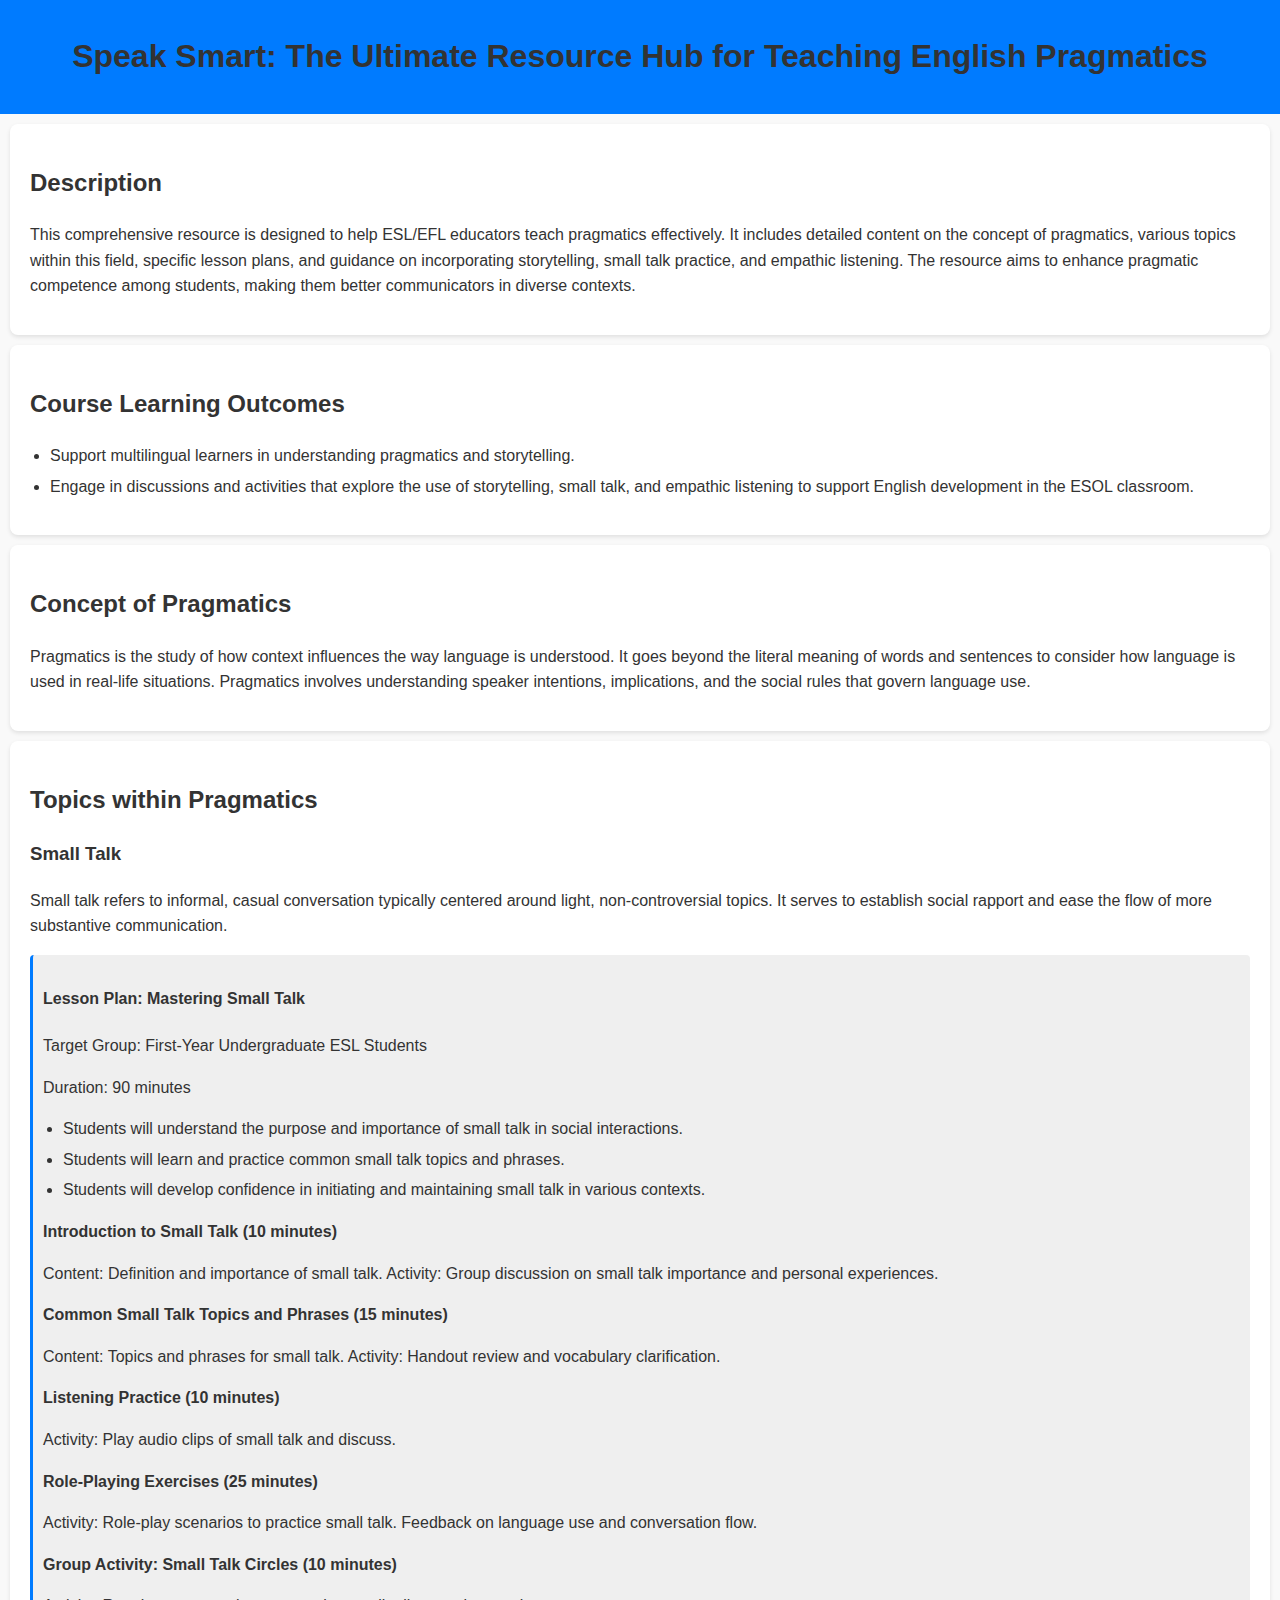
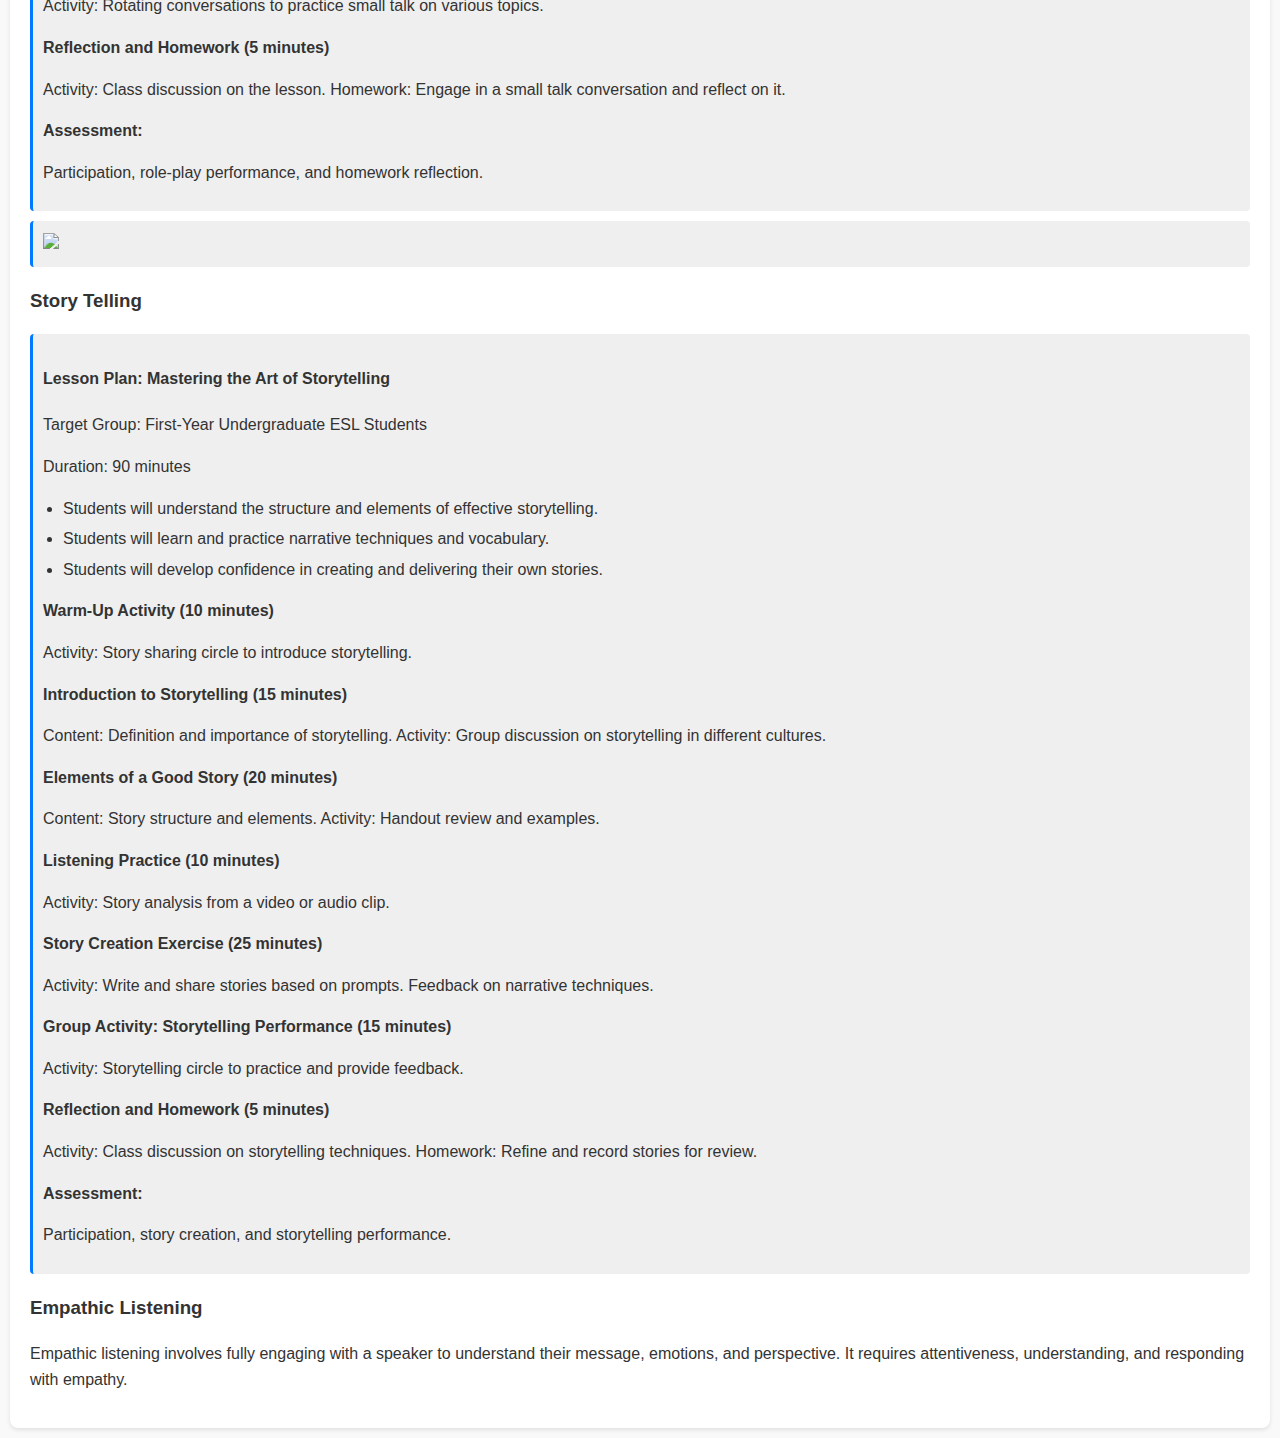
==== index.html @ 967f2929 "Add files via upload" ====
<!DOCTYPE html>
<html lang="en">
<head>
    <meta charset="UTF-8">
    <meta name="viewport" content="width=device-width, initial-scale=1.0">
    <title>Speak Smart: Teaching English Pragmatics</title>
    <style>
        body {
            font-family: 'Arial', sans-serif;
            background-color: #f9f9f9;
            color: #333;
            line-height: 1.6;
            margin: 0;
            padding: 0;
        }
        header {
            background-color: #007BFF;
            color: white;
            padding: 10px 20px;
            text-align: center;
        }
        h1, h2, h3 {
            color: #333;
        }
        section {
            padding: 20px;
            margin: 10px;
            background: white;
            border-radius: 8px;
            box-shadow: 0 2px 4px rgba(0,0,0,0.1);
        }
        ul {
            padding-left: 20px;
        }
        li {
            margin-bottom: 5px;
        }
        footer {
            text-align: center;
            padding: 20px 10px;
            background-color: #2c3e50;
            color: white;
            position: fixed;
            left: 0;
            bottom: 0;
            width: 100%;
        }
        div {
            margin-top: 10px;
            padding: 10px;
            background: #EFEFEF;
            border-left: 3px solid #007BFF;
            border-radius: 4px;
        }
    </style>
</head>
<body>
    <header>
        <h1>Speak Smart: The Ultimate Resource Hub for Teaching English Pragmatics</h1>
    </header>
    <section id="introduction">
        <h2>Description</h2>
        <p>This comprehensive resource is designed to help ESL/EFL educators teach pragmatics effectively. It includes detailed content on the concept of pragmatics, various topics within this field, specific lesson plans, and guidance on incorporating storytelling, small talk practice, and empathic listening. The resource aims to enhance pragmatic competence among students, making them better communicators in diverse contexts.</p>
    </section>
    <section id="learning-outcomes">
        <h2>Course Learning Outcomes</h2>
        <ul>
            <li>Support multilingual learners in understanding pragmatics and storytelling.</li>
            <li>Engage in discussions and activities that explore the use of storytelling, small talk, and empathic listening to support English development in the ESOL classroom.</li>
        </ul>
    </section>
    <section id="pragmatics">
        <h2>Concept of Pragmatics</h2>
        <p>Pragmatics is the study of how context influences the way language is understood. It goes beyond the literal meaning of words and sentences to consider how language is used in real-life situations. Pragmatics involves understanding speaker intentions, implications, and the social rules that govern language use.</p>
    </section>
    <section id="topics">
        <h2>Topics within Pragmatics</h2>
        <article id="small-talk">
            <h3>Small Talk</h3>
            <p>Small talk refers to informal, casual conversation typically centered around light, non-controversial topics. It serves to establish social rapport and ease the flow of more substantive communication.</p>
            <div>
                <h4>Lesson Plan: Mastering Small Talk</h4>
                <p>Target Group: First-Year Undergraduate ESL Students</p>
                <p>Duration: 90 minutes</p>
                <ul>
                    <li>Students will understand the purpose and importance of small talk in social interactions.</li>
                    <li>Students will learn and practice common small talk topics and phrases.</li>
                    <li>Students will develop confidence in initiating and maintaining small talk in various contexts.</li>
                </ul>
                <p><strong>Introduction to Small Talk (10 minutes)</strong></p>
                <p>Content: Definition and importance of small talk. Activity: Group discussion on small talk importance and personal experiences.</p>
                <p><strong>Common Small Talk Topics and Phrases (15 minutes)</strong></p>
                <p>Content: Topics and phrases for small talk. Activity: Handout review and vocabulary clarification.</p>
                <p><strong>Listening Practice (10 minutes)</strong></p>
                <p>Activity: Play audio clips of small talk and discuss.</p>
                <p><strong>Role-Playing Exercises (25 minutes)</strong></p>
                <p>Activity: Role-play scenarios to practice small talk. Feedback on language use and conversation flow.</p>
                <p><strong>Group Activity: Small Talk Circles (10 minutes)</strong></p>
                <p>Activity: Rotating conversations to practice small talk on various topics.</p>
                <p><strong>Reflection and Homework (5 minutes)</strong></p
                <p>Activity: Class discussion on the lesson. Homework: Engage in a small talk conversation and reflect on it.</p>
                <p><strong>Assessment:</strong></p>
                <p>Participation, role-play performance, and homework reflection.</p>
            </div>
            <div>
                <img src = "small-talk-tips.png">
            </div>
        </article>
        <article id="story-telling">
            <h3>Story Telling</h3>
            <div>
                <h4>Lesson Plan: Mastering the Art of Storytelling</h4>
                <p>Target Group: First-Year Undergraduate ESL Students</p>
                <p>Duration: 90 minutes</p>
                <ul>
                    <li>Students will understand the structure and elements of effective storytelling.</li>
                    <li>Students will learn and practice narrative techniques and vocabulary.</li>
                    <li>Students will develop confidence in creating and delivering their own stories.</li>
                </ul>
                <p><strong>Warm-Up Activity (10 minutes)</strong></p>
                <p>Activity: Story sharing circle to introduce storytelling.</p>
                <p><strong>Introduction to Storytelling (15 minutes)</strong></p>
                <p>Content: Definition and importance of storytelling. Activity: Group discussion on storytelling in different cultures.</p>
                <p><strong>Elements of a Good Story (20 minutes)</strong></p>
                <p>Content: Story structure and elements. Activity: Handout review and examples.</p>
                <p><strong>Listening Practice (10 minutes)</strong></p>
                <p>Activity: Story analysis from a video or audio clip.</p>
                <p><strong>Story Creation Exercise (25 minutes)</strong></p>
                <p>Activity: Write and share stories based on prompts. Feedback on narrative techniques.</p>
                <p><strong>Group Activity: Storytelling Performance (15 minutes)</strong></p>
                <p>Activity: Storytelling circle to practice and provide feedback.</p>
                <p><strong>Reflection and Homework (5 minutes)</strong></p
                <p>Activity: Class discussion on storytelling techniques. Homework: Refine and record stories for review.</p>
                <p><strong>Assessment:</strong></p>
                <p>Participation, story creation, and storytelling performance.</p>
            </div>
        </article>
        <article id="empathic-listening">
            <h3>Empathic Listening</h3>
            <p>Empathic listening involves fully engaging with a speaker to understand their message, emotions, and perspective. It requires attentiveness, understanding, and responding with empathy.</p>
        </article>
    </section>
    
</body>
</html>
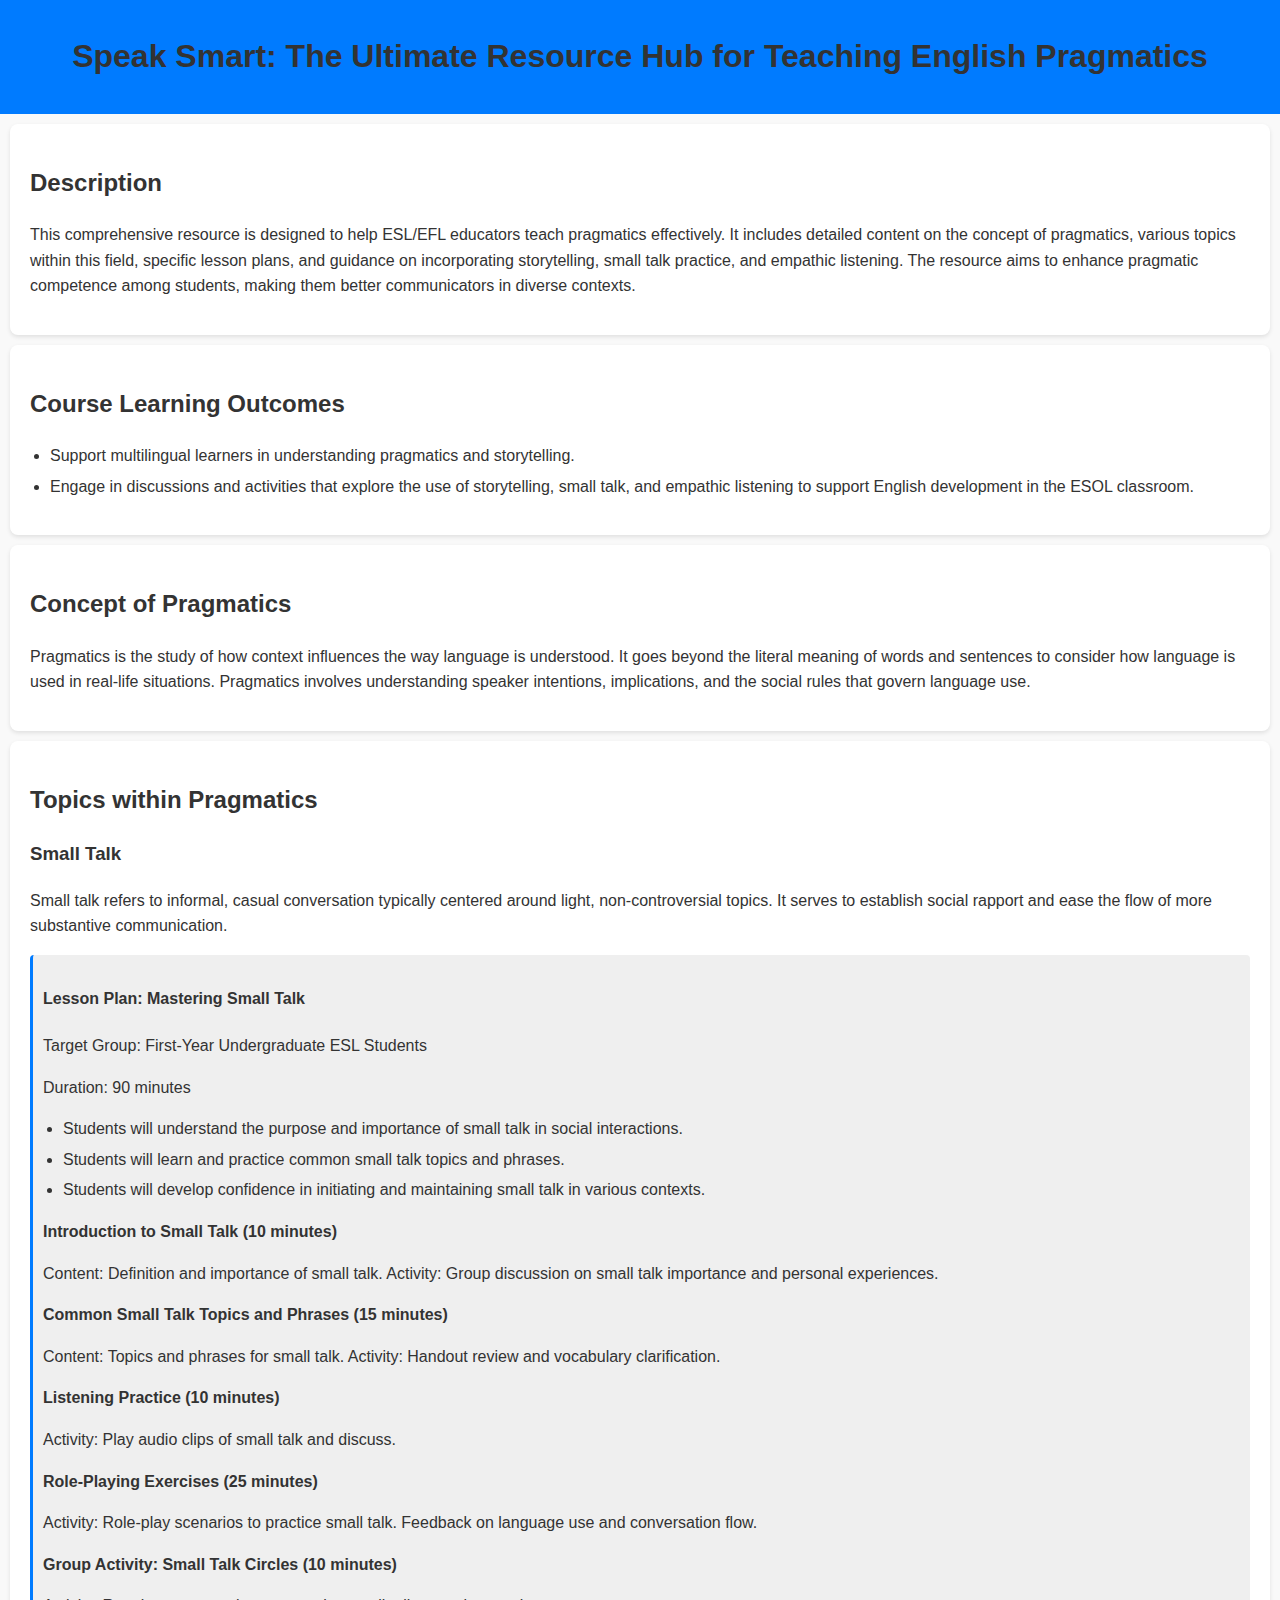
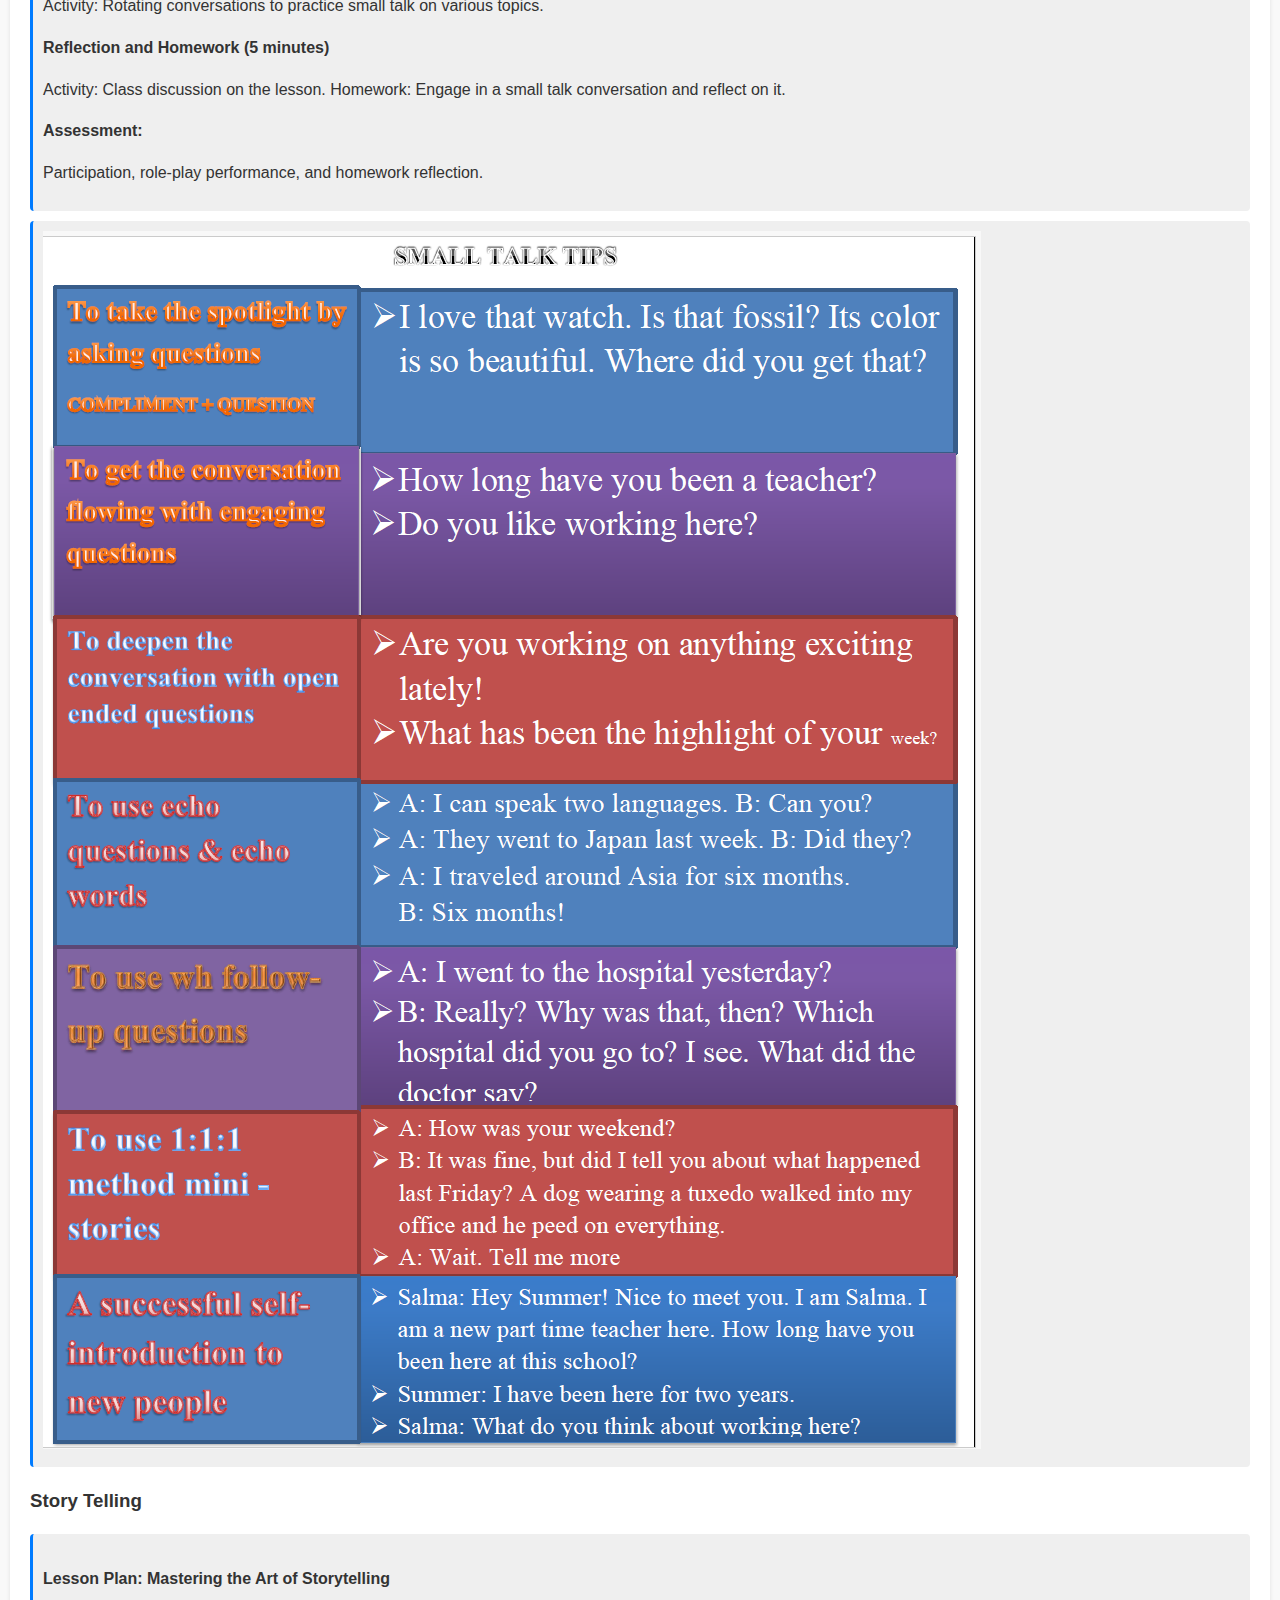
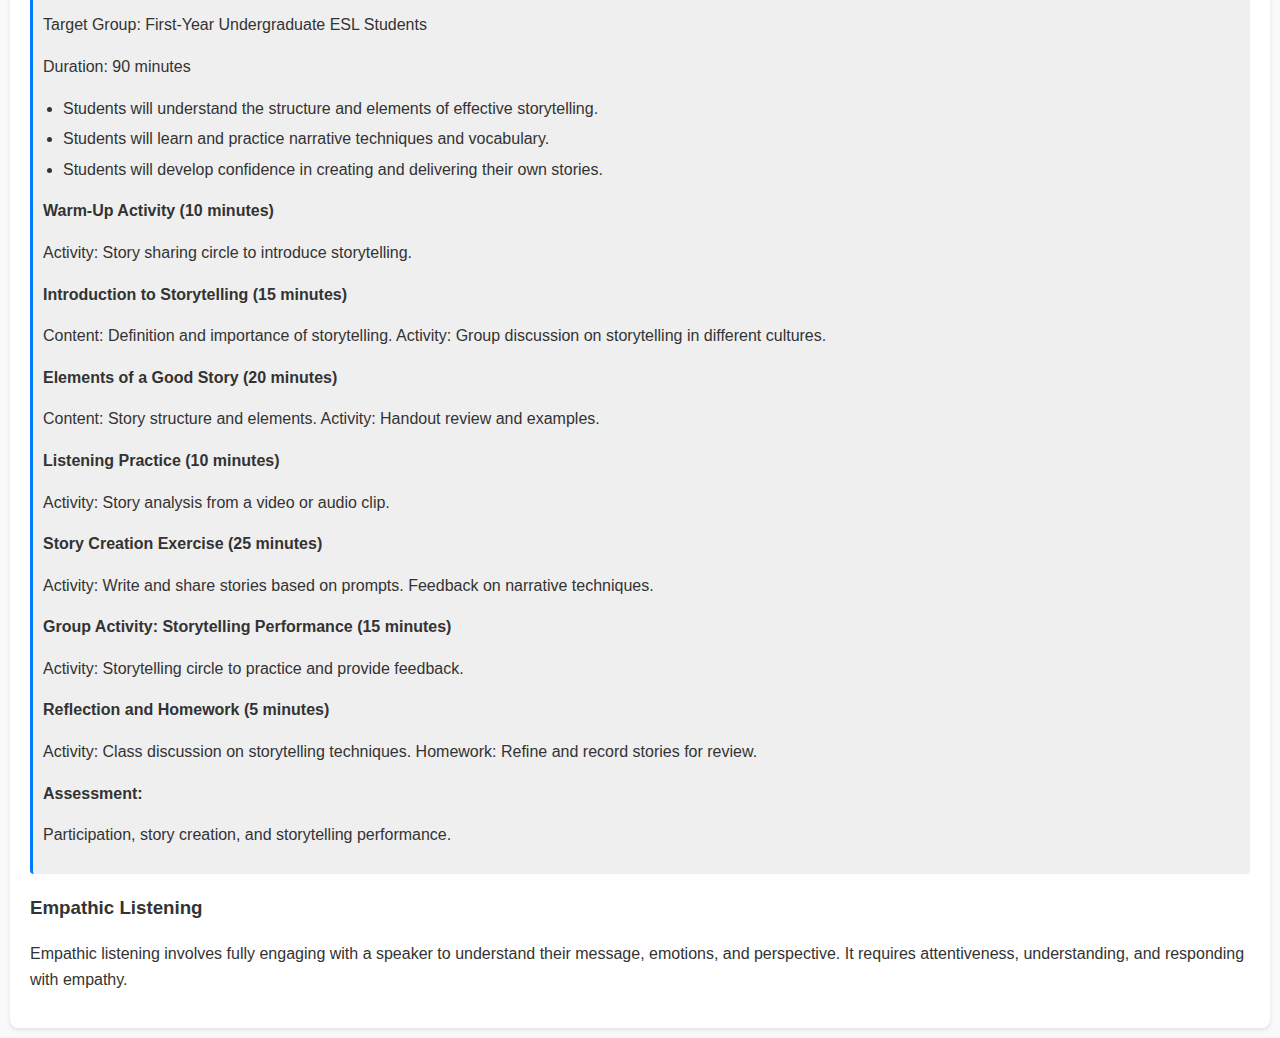
==== commit 1cd43106: "Update index.html" ====
--- a/index.html
+++ b/index.html
@@ -103,7 +103,7 @@
                 <p>Participation, role-play performance, and homework reflection.</p>
             </div>
             <div>
-                <img src = "small-talk-tips.png">
+                <img src = "small-talk-tips.PNG">
             </div>
         </article>
         <article id="story-telling">
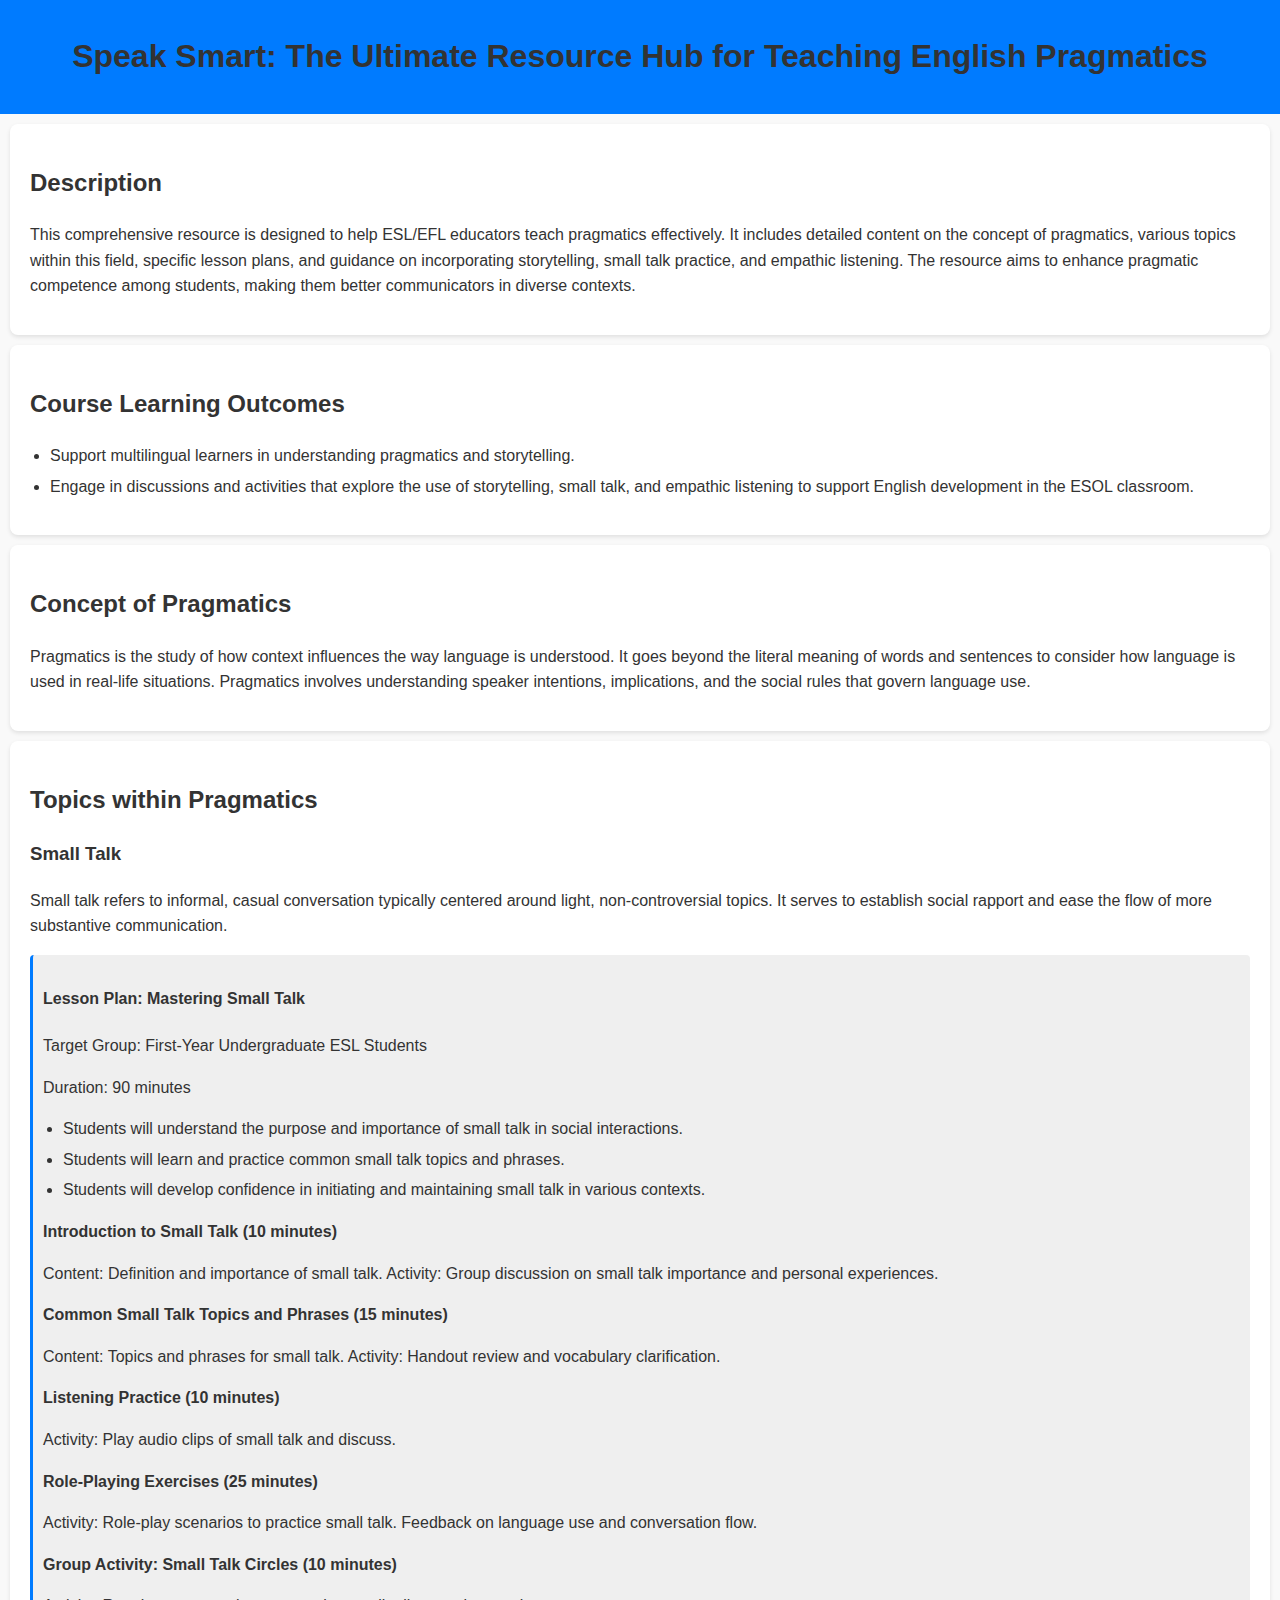
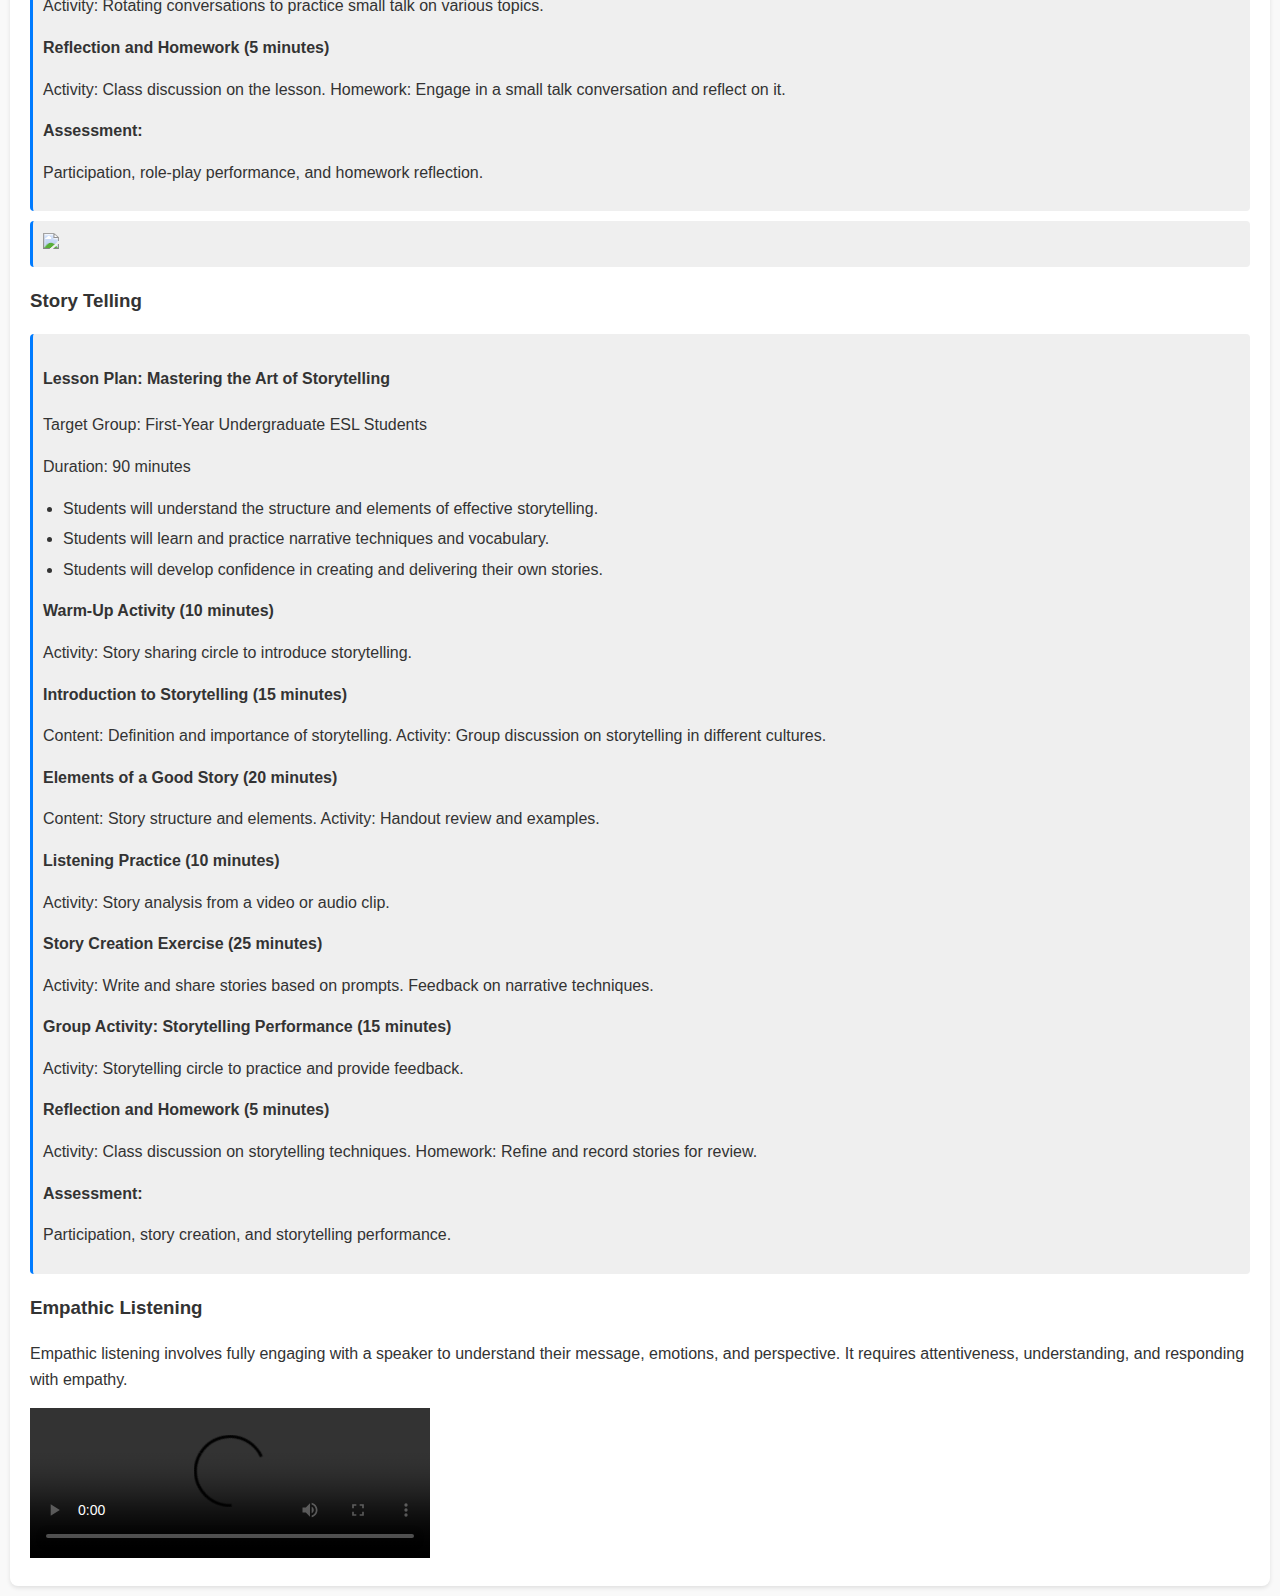
==== commit 5811fd2b: "Add files via upload" ====
--- a/index.html
+++ b/index.html
@@ -103,7 +103,7 @@
                 <p>Participation, role-play performance, and homework reflection.</p>
             </div>
             <div>
-                <img src = "small-talk-tips.PNG">
+                <img src = "small-talk-tips.png">
             </div>
         </article>
         <article id="story-telling">
@@ -138,6 +138,9 @@
         <article id="empathic-listening">
             <h3>Empathic Listening</h3>
             <p>Empathic listening involves fully engaging with a speaker to understand their message, emotions, and perspective. It requires attentiveness, understanding, and responding with empathy.</p>
+			<video width="400" controls>
+  <source src="empathic_listening.mp4" type="video/mp4">
+</video>
         </article>
     </section>
     
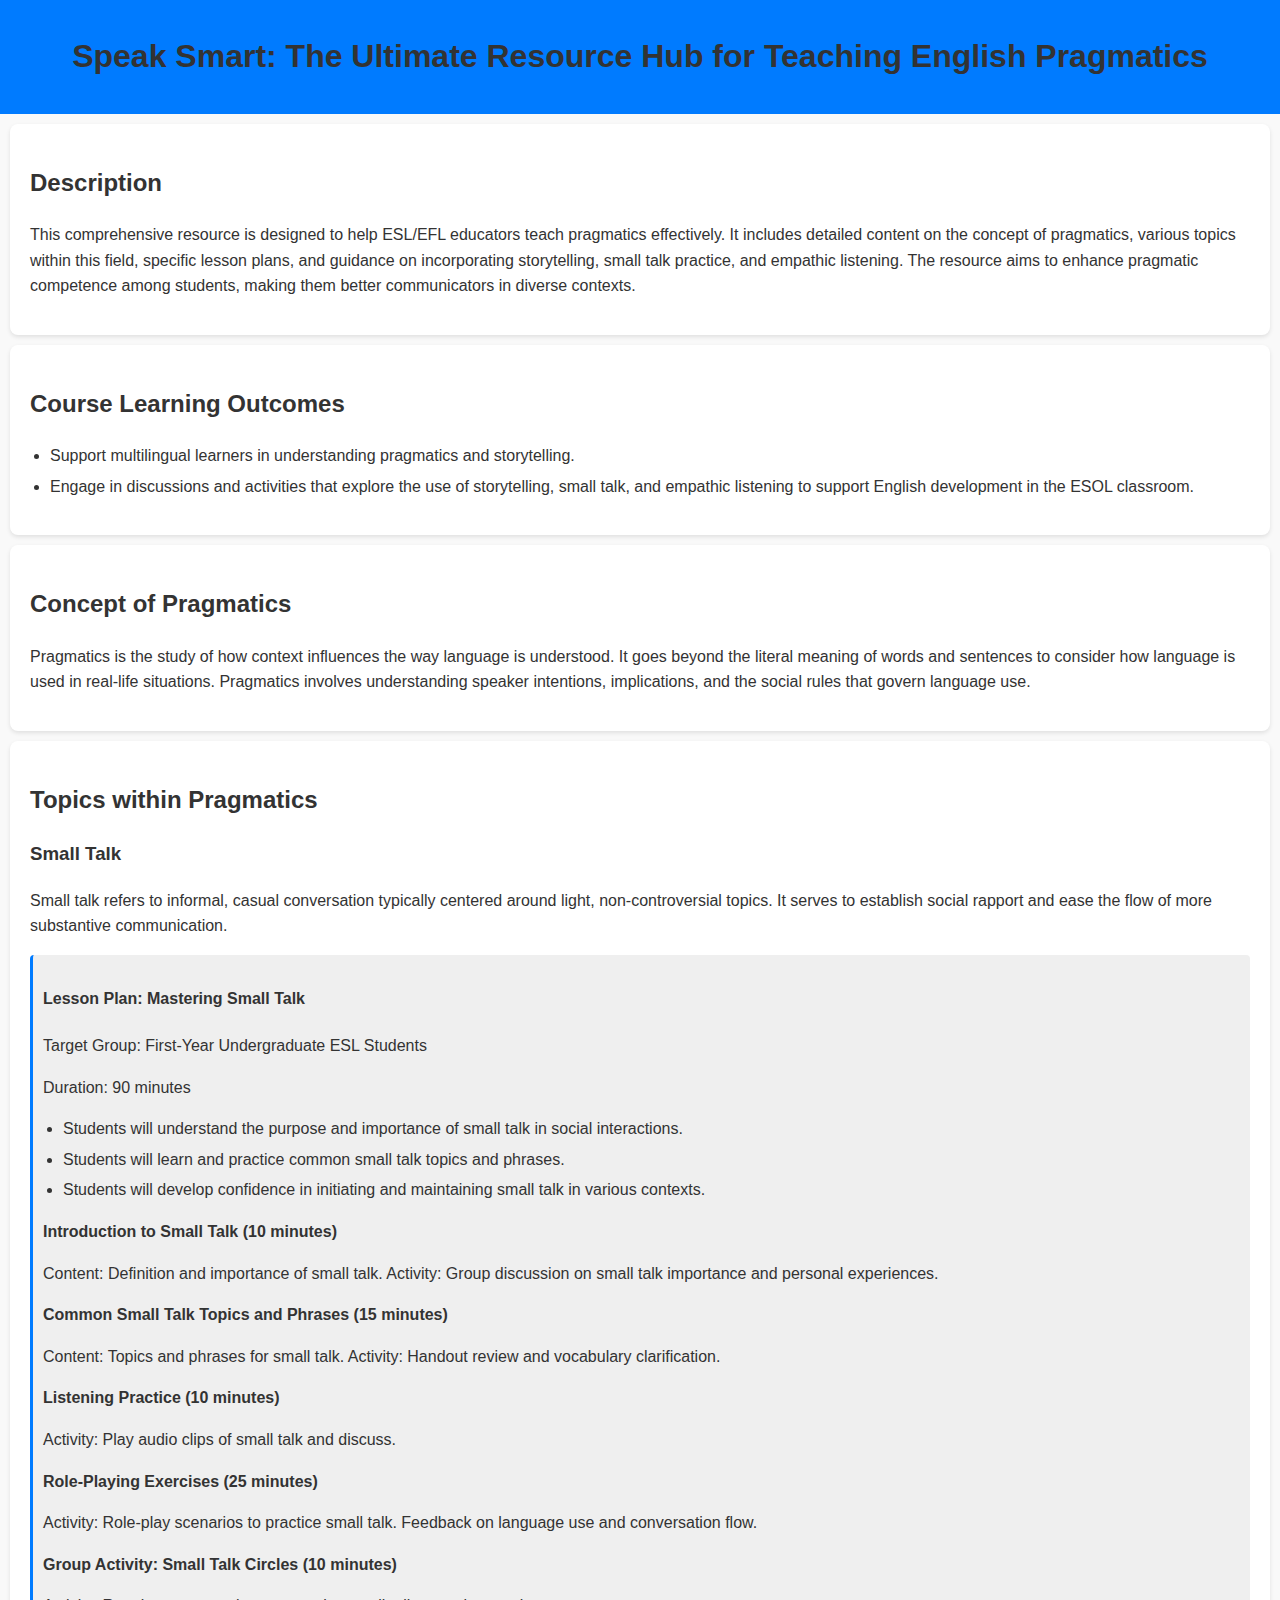
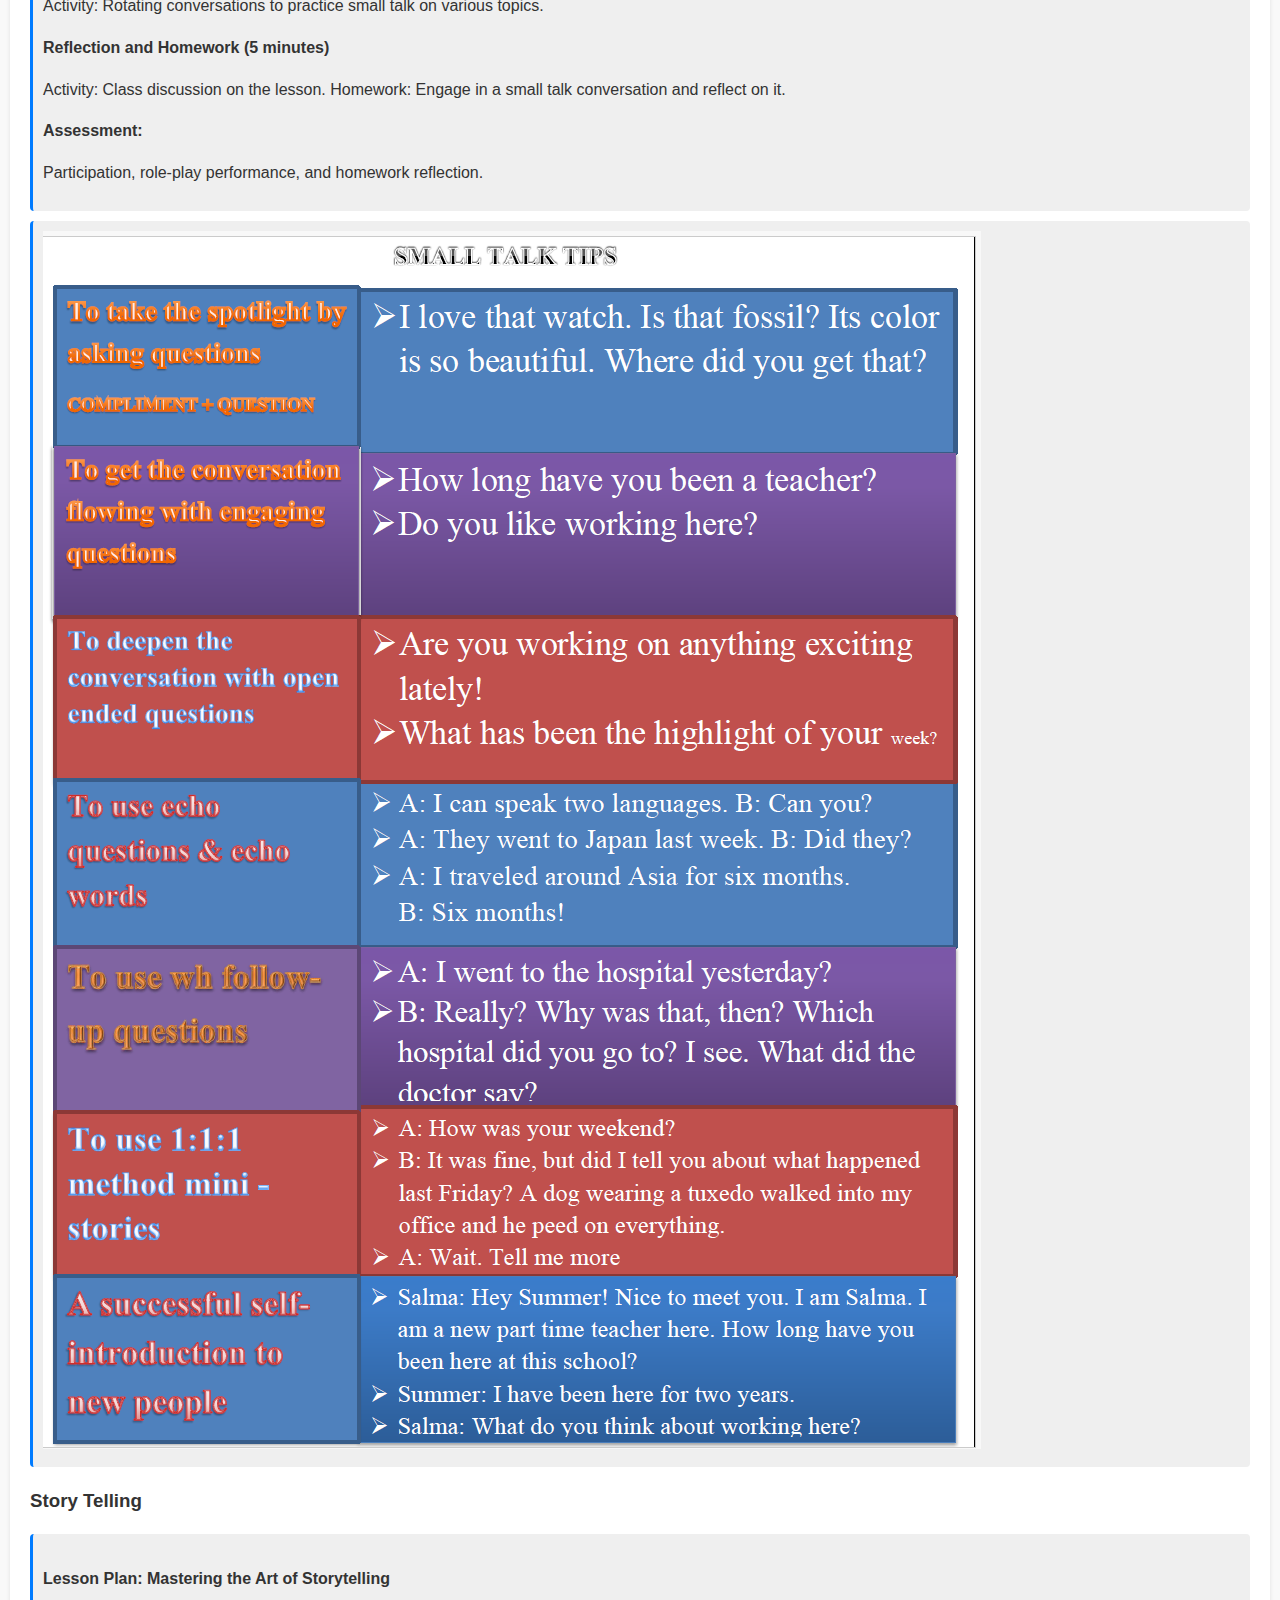
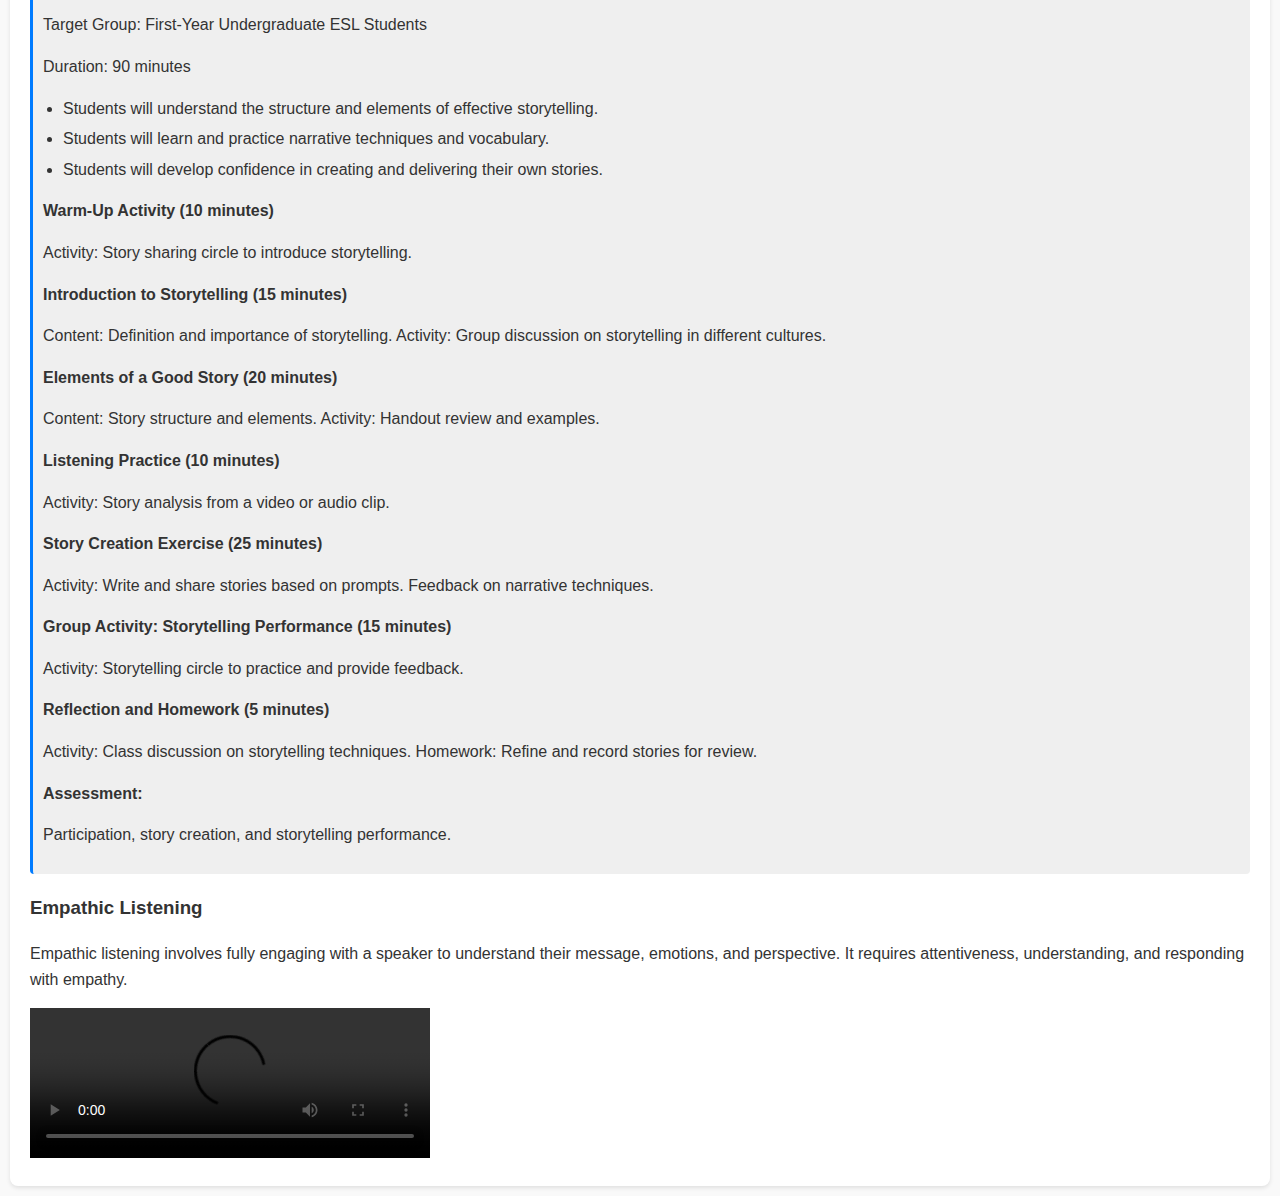
==== commit f0e4cd73: "Update index.html" ====
--- a/index.html
+++ b/index.html
@@ -103,7 +103,7 @@
                 <p>Participation, role-play performance, and homework reflection.</p>
             </div>
             <div>
-                <img src = "small-talk-tips.png">
+                <img src = "small-talk-tips.PNG">
             </div>
         </article>
         <article id="story-telling">
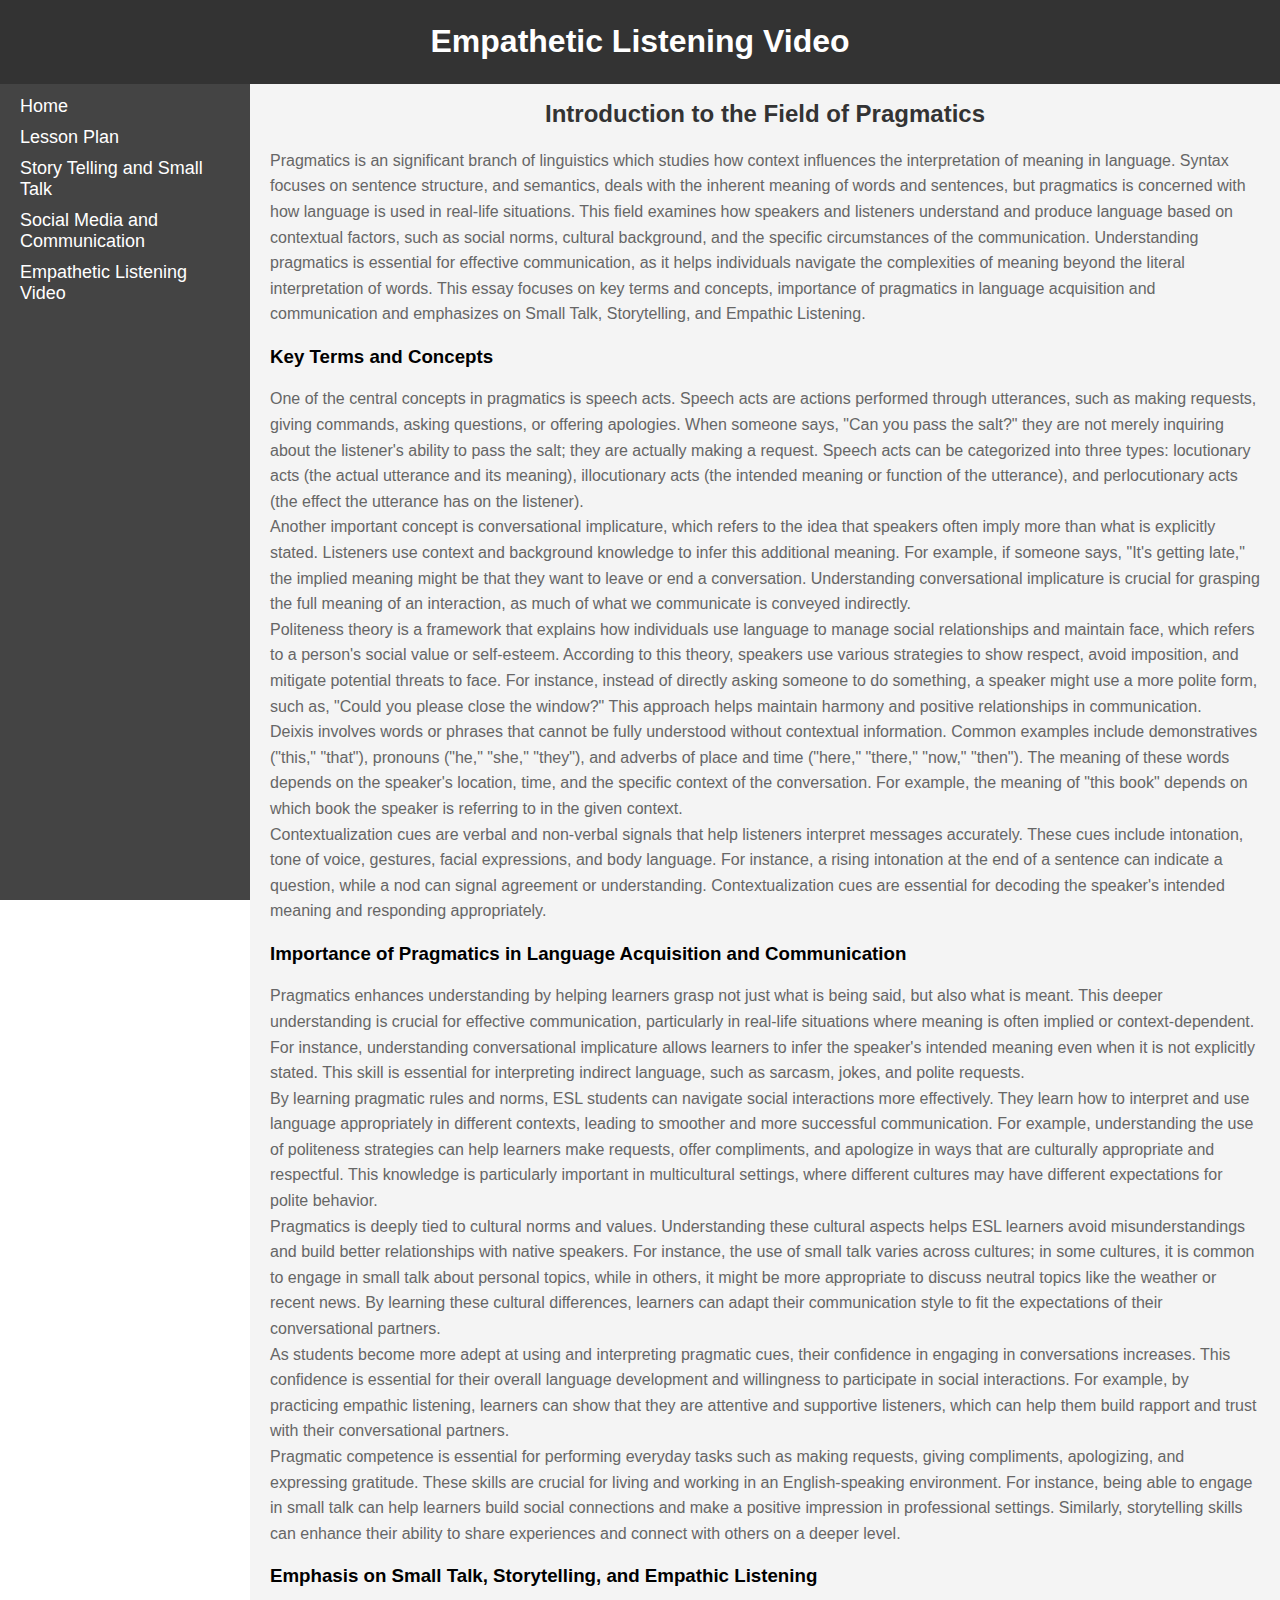
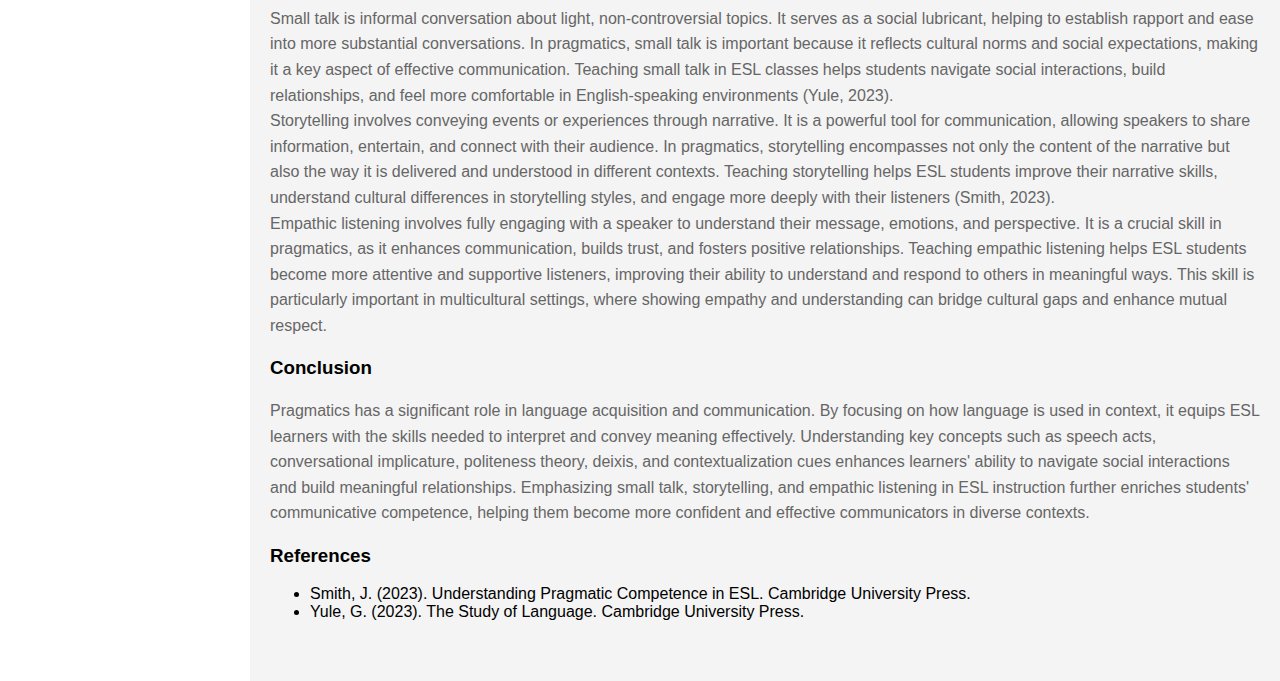
==== commit 507078b7: "Update and rename home.html to index.html" ====
--- a/index.html
+++ b/index.html
@@ -3,146 +3,59 @@
 <head>
     <meta charset="UTF-8">
     <meta name="viewport" content="width=device-width, initial-scale=1.0">
-    <title>Speak Smart: Teaching English Pragmatics</title>
-    <style>
-        body {
-            font-family: 'Arial', sans-serif;
-            background-color: #f9f9f9;
-            color: #333;
-            line-height: 1.6;
-            margin: 0;
-            padding: 0;
-        }
-        header {
-            background-color: #007BFF;
-            color: white;
-            padding: 10px 20px;
-            text-align: center;
-        }
-        h1, h2, h3 {
-            color: #333;
-        }
-        section {
-            padding: 20px;
-            margin: 10px;
-            background: white;
-            border-radius: 8px;
-            box-shadow: 0 2px 4px rgba(0,0,0,0.1);
-        }
-        ul {
-            padding-left: 20px;
-        }
-        li {
-            margin-bottom: 5px;
-        }
-        footer {
-            text-align: center;
-            padding: 20px 10px;
-            background-color: #2c3e50;
-            color: white;
-            position: fixed;
-            left: 0;
-            bottom: 0;
-            width: 100%;
-        }
-        div {
-            margin-top: 10px;
-            padding: 10px;
-            background: #EFEFEF;
-            border-left: 3px solid #007BFF;
-            border-radius: 4px;
-        }
-    </style>
+    <title>empathetic listening</title>
+    <link rel="stylesheet" href="styles.css">
 </head>
 <body>
-    <header>
-        <h1>Speak Smart: The Ultimate Resource Hub for Teaching English Pragmatics</h1>
-    </header>
-    <section id="introduction">
-        <h2>Description</h2>
-        <p>This comprehensive resource is designed to help ESL/EFL educators teach pragmatics effectively. It includes detailed content on the concept of pragmatics, various topics within this field, specific lesson plans, and guidance on incorporating storytelling, small talk practice, and empathic listening. The resource aims to enhance pragmatic competence among students, making them better communicators in diverse contexts.</p>
-    </section>
-    <section id="learning-outcomes">
-        <h2>Course Learning Outcomes</h2>
-        <ul>
-            <li>Support multilingual learners in understanding pragmatics and storytelling.</li>
-            <li>Engage in discussions and activities that explore the use of storytelling, small talk, and empathic listening to support English development in the ESOL classroom.</li>
-        </ul>
-    </section>
-    <section id="pragmatics">
-        <h2>Concept of Pragmatics</h2>
-        <p>Pragmatics is the study of how context influences the way language is understood. It goes beyond the literal meaning of words and sentences to consider how language is used in real-life situations. Pragmatics involves understanding speaker intentions, implications, and the social rules that govern language use.</p>
-    </section>
-    <section id="topics">
-        <h2>Topics within Pragmatics</h2>
-        <article id="small-talk">
-            <h3>Small Talk</h3>
-            <p>Small talk refers to informal, casual conversation typically centered around light, non-controversial topics. It serves to establish social rapport and ease the flow of more substantive communication.</p>
-            <div>
-                <h4>Lesson Plan: Mastering Small Talk</h4>
-                <p>Target Group: First-Year Undergraduate ESL Students</p>
-                <p>Duration: 90 minutes</p>
+    <div class="container">
+        <header class="header">
+            <h1>Empathetic Listening Video</h1>
+        </header>
+        <aside class="sidebar">
+            <nav>
                 <ul>
-                    <li>Students will understand the purpose and importance of small talk in social interactions.</li>
-                    <li>Students will learn and practice common small talk topics and phrases.</li>
-                    <li>Students will develop confidence in initiating and maintaining small talk in various contexts.</li>
+                    <li><a href="home.html">Home</a></li>
+                    <li><a href="lessonPlan.html">Lesson Plan</a></li>
+                    <li><a href="practice.html">Story Telling and Small Talk</a></li>
+                    <li><a href="social.html">Social Media and Communication</a></li>
+					<li><a href="emVid.html">Empathetic Listening Video</a></li>
                 </ul>
-                <p><strong>Introduction to Small Talk (10 minutes)</strong></p>
-                <p>Content: Definition and importance of small talk. Activity: Group discussion on small talk importance and personal experiences.</p>
-                <p><strong>Common Small Talk Topics and Phrases (15 minutes)</strong></p>
-                <p>Content: Topics and phrases for small talk. Activity: Handout review and vocabulary clarification.</p>
-                <p><strong>Listening Practice (10 minutes)</strong></p>
-                <p>Activity: Play audio clips of small talk and discuss.</p>
-                <p><strong>Role-Playing Exercises (25 minutes)</strong></p>
-                <p>Activity: Role-play scenarios to practice small talk. Feedback on language use and conversation flow.</p>
-                <p><strong>Group Activity: Small Talk Circles (10 minutes)</strong></p>
-                <p>Activity: Rotating conversations to practice small talk on various topics.</p>
-                <p><strong>Reflection and Homework (5 minutes)</strong></p
-                <p>Activity: Class discussion on the lesson. Homework: Engage in a small talk conversation and reflect on it.</p>
-                <p><strong>Assessment:</strong></p>
-                <p>Participation, role-play performance, and homework reflection.</p>
-            </div>
-            <div>
-                <img src = "small-talk-tips.PNG">
-            </div>
-        </article>
-        <article id="story-telling">
-            <h3>Story Telling</h3>
-            <div>
-                <h4>Lesson Plan: Mastering the Art of Storytelling</h4>
-                <p>Target Group: First-Year Undergraduate ESL Students</p>
-                <p>Duration: 90 minutes</p>
+            </nav>
+        </aside>
+        <main class="main-content">
+   
+            <section>
+                <h2 style = "text-align:center">Introduction to the Field of Pragmatics</h2>
+				<p>Pragmatics is an significant branch of linguistics which studies how context influences the interpretation of meaning in language. Syntax focuses on sentence structure, and semantics, deals with the inherent meaning of words and sentences, but pragmatics is concerned with how language is used in real-life situations. This field examines how speakers and listeners understand and produce language based on contextual factors, such as social norms, cultural background, and the specific circumstances of the communication. Understanding pragmatics is essential for effective communication, as it helps individuals navigate the complexities of meaning beyond the literal interpretation of words. This essay focuses on key terms and concepts, importance of pragmatics in language acquisition and communication and emphasizes on Small Talk, Storytelling, and Empathic Listening.</p>
+                <h3>Key Terms and Concepts</h3>
+
+				<p>One of the central concepts in pragmatics is speech acts. Speech acts are actions performed through utterances, such as making requests, giving commands, asking questions, or offering apologies. When someone says, "Can you pass the salt?" they are not merely inquiring about the listener's ability to pass the salt; they are actually making a request. Speech acts can be categorized into three types: locutionary acts (the actual utterance and its meaning), illocutionary acts (the intended meaning or function of the utterance), and perlocutionary acts (the effect the utterance has on the listener).
+<br>Another important concept is conversational implicature, which refers to the idea that speakers often imply more than what is explicitly stated. Listeners use context and background knowledge to infer this additional meaning. For example, if someone says, "It's getting late," the implied meaning might be that they want to leave or end a conversation. Understanding conversational implicature is crucial for grasping the full meaning of an interaction, as much of what we communicate is conveyed indirectly.
+<br>Politeness theory is a framework that explains how individuals use language to manage social relationships and maintain face, which refers to a person's social value or self-esteem. According to this theory, speakers use various strategies to show respect, avoid imposition, and mitigate potential threats to face. For instance, instead of directly asking someone to do something, a speaker might use a more polite form, such as, "Could you please close the window?" This approach helps maintain harmony and positive relationships in communication.
+<br>Deixis involves words or phrases that cannot be fully understood without contextual information. Common examples include demonstratives ("this," "that"), pronouns ("he," "she," "they"), and adverbs of place and time ("here," "there," "now," "then"). The meaning of these words depends on the speaker's location, time, and the specific context of the conversation. For example, the meaning of "this book" depends on which book the speaker is referring to in the given context.
+<br>Contextualization cues are verbal and non-verbal signals that help listeners interpret messages accurately. These cues include intonation, tone of voice, gestures, facial expressions, and body language. For instance, a rising intonation at the end of a sentence can indicate a question, while a nod can signal agreement or understanding. Contextualization cues are essential for decoding the speaker's intended meaning and responding appropriately.
+</p>
+                <h3>Importance of Pragmatics in Language Acquisition and Communication</h3>
+				<p>Pragmatics enhances understanding by helping learners grasp not just what is being said, but also what is meant. This deeper understanding is crucial for effective communication, particularly in real-life situations where meaning is often implied or context-dependent. For instance, understanding conversational implicature allows learners to infer the speaker's intended meaning even when it is not explicitly stated. This skill is essential for interpreting indirect language, such as sarcasm, jokes, and polite requests.
+<br>By learning pragmatic rules and norms, ESL students can navigate social interactions more effectively. They learn how to interpret and use language appropriately in different contexts, leading to smoother and more successful communication. For example, understanding the use of politeness strategies can help learners make requests, offer compliments, and apologize in ways that are culturally appropriate and respectful. This knowledge is particularly important in multicultural settings, where different cultures may have different expectations for polite behavior.
+<br>Pragmatics is deeply tied to cultural norms and values. Understanding these cultural aspects helps ESL learners avoid misunderstandings and build better relationships with native speakers. For instance, the use of small talk varies across cultures; in some cultures, it is common to engage in small talk about personal topics, while in others, it might be more appropriate to discuss neutral topics like the weather or recent news. By learning these cultural differences, learners can adapt their communication style to fit the expectations of their conversational partners.
+<br>As students become more adept at using and interpreting pragmatic cues, their confidence in engaging in conversations increases. This confidence is essential for their overall language development and willingness to participate in social interactions. For example, by practicing empathic listening, learners can show that they are attentive and supportive listeners, which can help them build rapport and trust with their conversational partners.
+<br>Pragmatic competence is essential for performing everyday tasks such as making requests, giving compliments, apologizing, and expressing gratitude. These skills are crucial for living and working in an English-speaking environment. For instance, being able to engage in small talk can help learners build social connections and make a positive impression in professional settings. Similarly, storytelling skills can enhance their ability to share experiences and connect with others on a deeper level.
+</p>
+                <h3>Emphasis on Small Talk, Storytelling, and Empathic Listening</h3>
+                <p>Small talk is informal conversation about light, non-controversial topics. It serves as a social lubricant, helping to establish rapport and ease into more substantial conversations. In pragmatics, small talk is important because it reflects cultural norms and social expectations, making it a key aspect of effective communication. Teaching small talk in ESL classes helps students navigate social interactions, build relationships, and feel more comfortable in English-speaking environments (Yule, 2023).
+<br>Storytelling involves conveying events or experiences through narrative. It is a powerful tool for communication, allowing speakers to share information, entertain, and connect with their audience. In pragmatics, storytelling encompasses not only the content of the narrative but also the way it is delivered and understood in different contexts. Teaching storytelling helps ESL students improve their narrative skills, understand cultural differences in storytelling styles, and engage more deeply with their listeners (Smith, 2023).
+<br>Empathic listening involves fully engaging with a speaker to understand their message, emotions, and perspective. It is a crucial skill in pragmatics, as it enhances communication, builds trust, and fosters positive relationships. Teaching empathic listening helps ESL students become more attentive and supportive listeners, improving their ability to understand and respond to others in meaningful ways. This skill is particularly important in multicultural settings, where showing empathy and understanding can bridge cultural gaps and enhance mutual respect.
+</p>
+				<h3>Conclusion</h3>
+				<p>Pragmatics has a significant role in language acquisition and communication. By focusing on how language is used in context, it equips ESL learners with the skills needed to interpret and convey meaning effectively. Understanding key concepts such as speech acts, conversational implicature, politeness theory, deixis, and contextualization cues enhances learners' ability to navigate social interactions and build meaningful relationships. Emphasizing small talk, storytelling, and empathic listening in ESL instruction further enriches students' communicative competence, helping them become more confident and effective communicators in diverse contexts.</p>
+                <h3>References</h3>
                 <ul>
-                    <li>Students will understand the structure and elements of effective storytelling.</li>
-                    <li>Students will learn and practice narrative techniques and vocabulary.</li>
-                    <li>Students will develop confidence in creating and delivering their own stories.</li>
+                    <li>Smith, J. (2023). Understanding Pragmatic Competence in ESL. Cambridge University Press.</li>
+                    <li>Yule, G. (2023). The Study of Language. Cambridge University Press.</li>
                 </ul>
-                <p><strong>Warm-Up Activity (10 minutes)</strong></p>
-                <p>Activity: Story sharing circle to introduce storytelling.</p>
-                <p><strong>Introduction to Storytelling (15 minutes)</strong></p>
-                <p>Content: Definition and importance of storytelling. Activity: Group discussion on storytelling in different cultures.</p>
-                <p><strong>Elements of a Good Story (20 minutes)</strong></p>
-                <p>Content: Story structure and elements. Activity: Handout review and examples.</p>
-                <p><strong>Listening Practice (10 minutes)</strong></p>
-                <p>Activity: Story analysis from a video or audio clip.</p>
-                <p><strong>Story Creation Exercise (25 minutes)</strong></p>
-                <p>Activity: Write and share stories based on prompts. Feedback on narrative techniques.</p>
-                <p><strong>Group Activity: Storytelling Performance (15 minutes)</strong></p>
-                <p>Activity: Storytelling circle to practice and provide feedback.</p>
-                <p><strong>Reflection and Homework (5 minutes)</strong></p
-                <p>Activity: Class discussion on storytelling techniques. Homework: Refine and record stories for review.</p>
-                <p><strong>Assessment:</strong></p>
-                <p>Participation, story creation, and storytelling performance.</p>
-            </div>
-        </article>
-        <article id="empathic-listening">
-            <h3>Empathic Listening</h3>
-            <p>Empathic listening involves fully engaging with a speaker to understand their message, emotions, and perspective. It requires attentiveness, understanding, and responding with empathy.</p>
-			<video width="400" controls>
-  <source src="empathic_listening.mp4" type="video/mp4">
-</video>
-        </article>
-    </section>
-    
+            </section>
+        </main>
+    </div>
 </body>
 </html>
--- a/styles.css
+++ b/styles.css
@@ -0,0 +1,83 @@
+body, html {
+    margin: 0;
+    padding: 0;
+    font-family: Arial, sans-serif;
+}
+
+.container {
+    display: flex;
+    flex-wrap: nowrap;
+    min-height: 100vh;
+}
+
+.header {
+    width: 100%;
+    background-color: #333;
+    color: white;
+    padding: 2px 0;
+    text-align: center;
+    position: fixed;
+    top: 0;
+    left: 0;
+    z-index: 1;
+}
+
+.sidebar {
+    width: 250px;
+    background-color: #444;
+    color: white;
+    padding: 20px;
+    box-sizing: border-box;
+    position: fixed;
+    top: 60px; /* Height of the header */
+    bottom: 0;
+    left: 0;
+    overflow-y: auto;
+}
+
+.sidebar nav ul {
+    list-style: none;
+    padding: 0;
+}
+
+.sidebar nav ul li {
+    margin-bottom: 10px;
+}
+
+.sidebar nav ul li a {
+    color: white;
+    text-decoration: none;
+    font-size: 18px;
+}
+
+.sidebar nav ul li a:hover {
+    text-decoration: underline;
+}
+
+.main-content {
+    margin-left: 250px; /* Width of the sidebar */
+    padding: 20px;
+    box-sizing: border-box;
+    background-color: #f4f4f4;
+    flex: 1;
+    margin-top: 60px; /* Height of the header */
+}
+
+.main-content section {
+    margin-bottom: 40px;
+}
+
+.main-content h2 {
+    color: #333;
+}
+
+.main-content p {
+    font-size: 16px;
+    color: #666;
+    line-height: 1.6;
+}
+.activity {
+    border-top: 1px solid #eee;
+    padding-top: 10px;
+    margin-top: 10px;
+}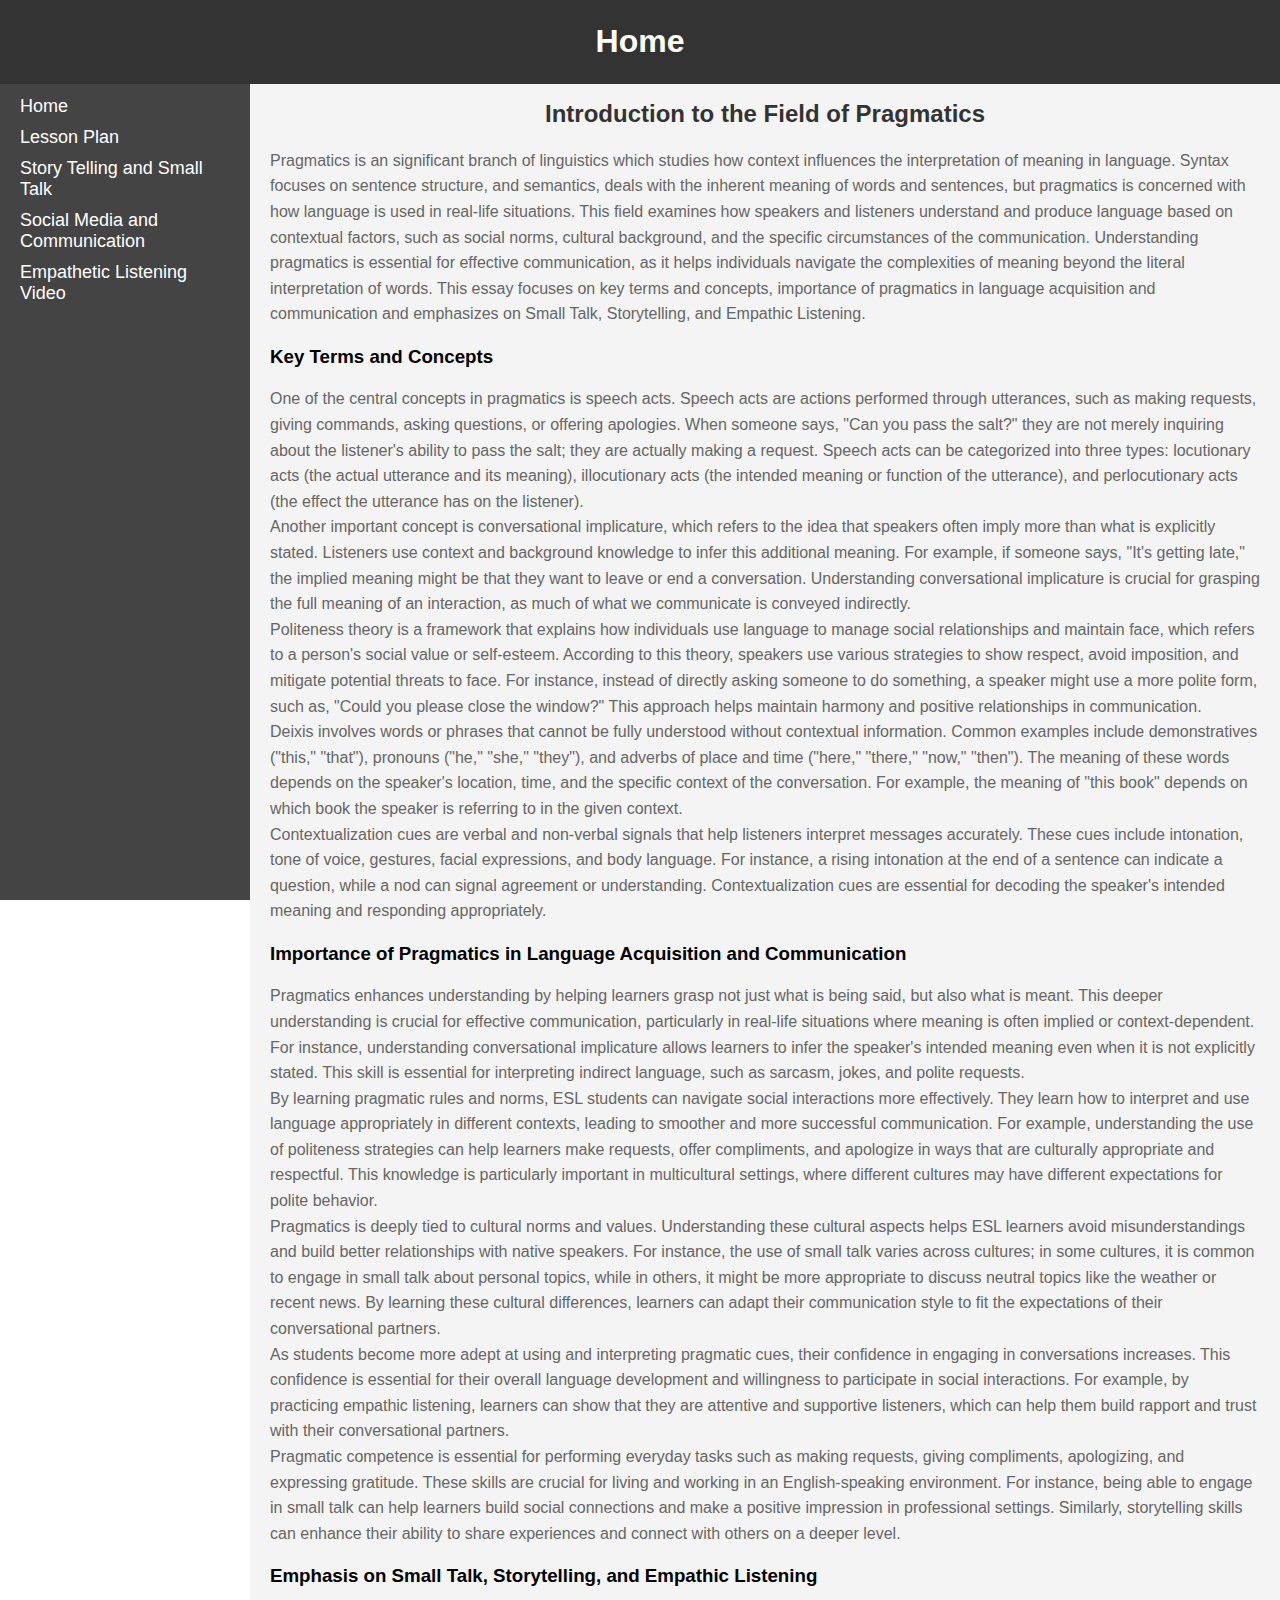
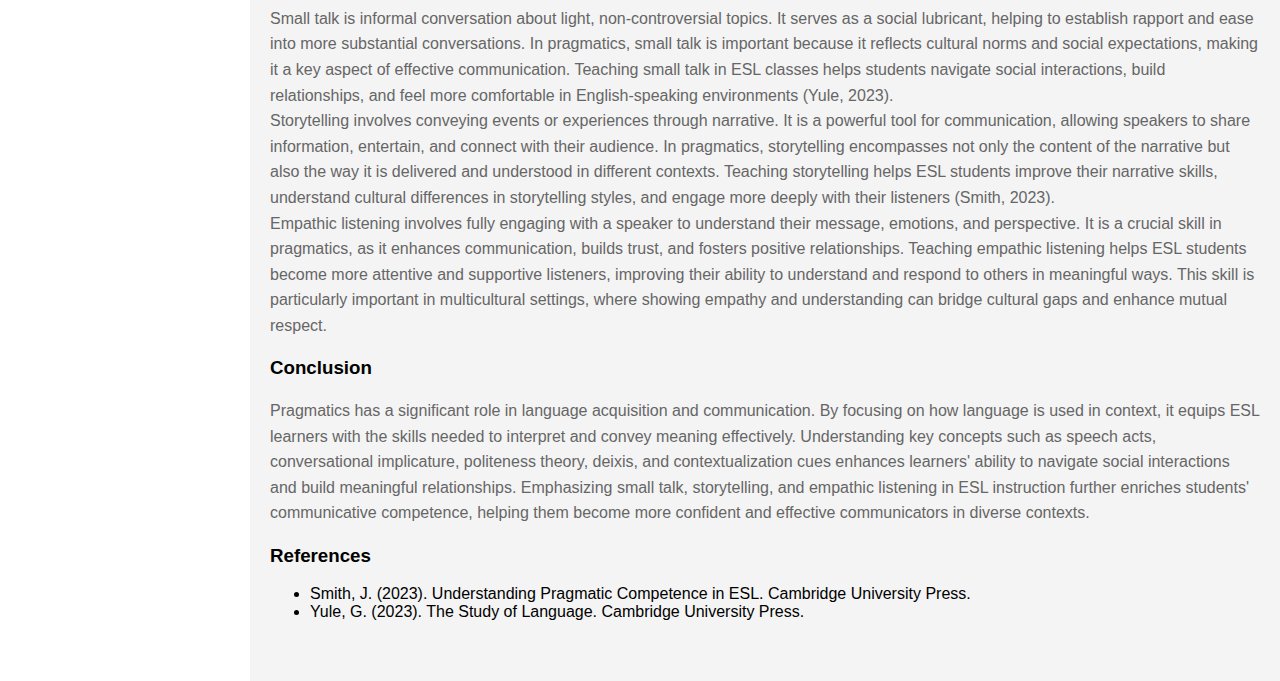
==== commit bca7c45f: "Update index.html" ====
--- a/index.html
+++ b/index.html
@@ -9,12 +9,12 @@
 <body>
     <div class="container">
         <header class="header">
-            <h1>Empathetic Listening Video</h1>
+            <h1>Home</h1>
         </header>
         <aside class="sidebar">
             <nav>
                 <ul>
-                    <li><a href="home.html">Home</a></li>
+                    <li><a href="index.html">Home</a></li>
                     <li><a href="lessonPlan.html">Lesson Plan</a></li>
                     <li><a href="practice.html">Story Telling and Small Talk</a></li>
                     <li><a href="social.html">Social Media and Communication</a></li>
